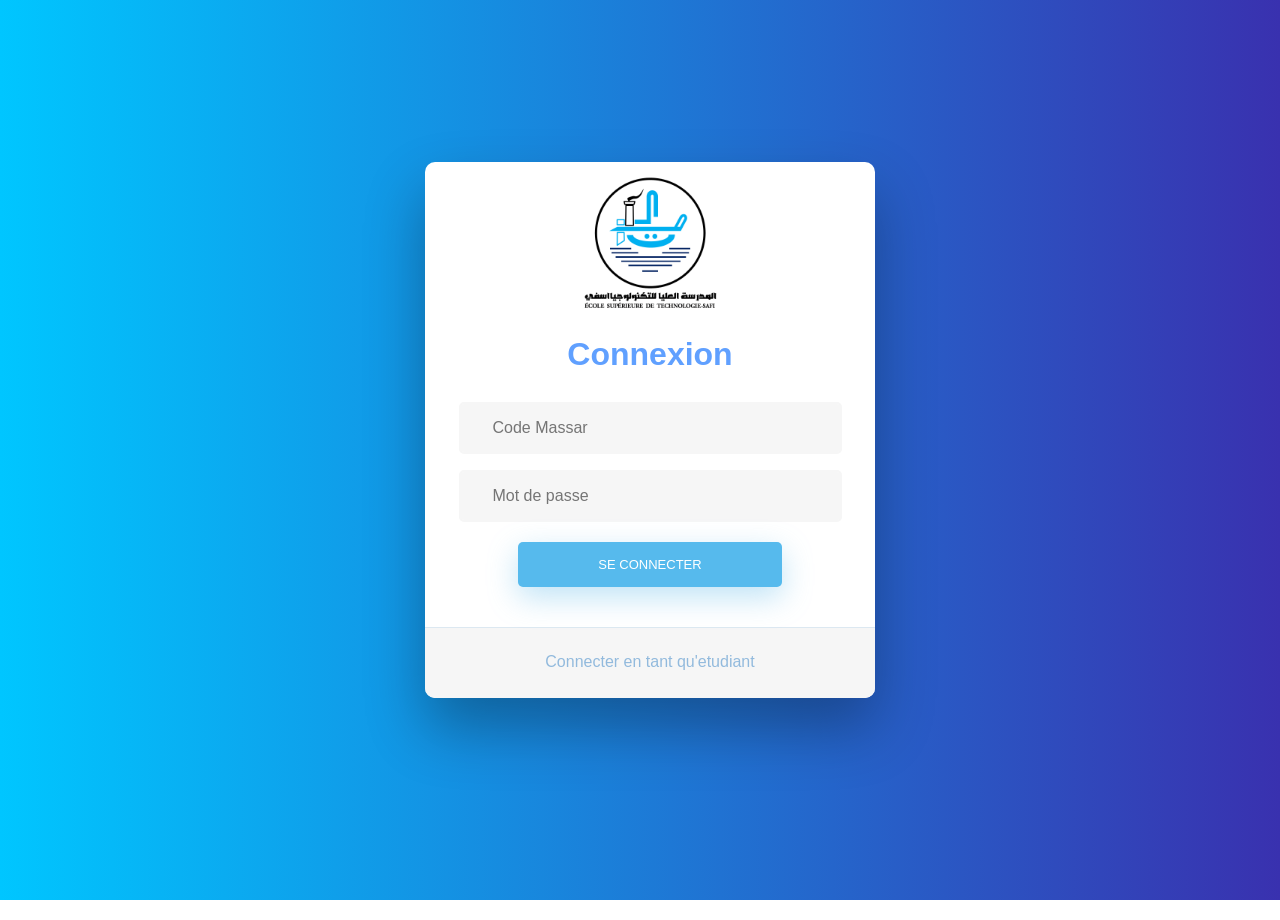
==== WebContent/admin/index.html @ d13f541f "first commit" ====
<!DOCTYPE html>
<html>
  <head>
<link href="css/connexion.css" rel="stylesheet" >
<title>Connexion</title>
    <link rel="icon" href="../images/logo.png" />
<!------ Include the above in your HEAD tag ---------->
</head>
<body>
<div class="wrapper fadeInDown" style="margin-top:-3%;">
  <div id="formContent">
    <!-- Tabs Titles -->

    <!-- Icon -->
    <div class="fadeIn first">
      <img src="../images/logo.png" id="icon" alt="User Icon" style="margin-top:3%;" />
      <h1>Connexion</h1>
      
    </div>
    
    <!-- Login Form -->
    <form method="POST" action="../Admin">
      <input type="e-mail" id="login" class="fadeIn second" name="login" placeholder="Code Massar" style="width:70%;" required>
      <input type="password" id="password" class="fadeIn third" name="pass" placeholder="Mot de passe" style="width:70%; margin-top:2%;" required>
      <input name="log" type="submit" style="margin-top:3%;" class="fadeIn fourth" value="Se Connecter">
    </form>

    <!-- Remind Passowrd -->
    <div id="formFooter">
      <a class="underlineHover" href="../compte">Connecter en tant qu'etudiant</a>
    </div>

  </div>
</div>
</body>
</html>
---- WebContent/admin/css/connexion.css ----
/* BASIC */

body {
   background-image: -webkit-linear-gradient(right, #3931af, #00c6ff);

}

body {
  font-family: "Poppins", sans-serif;
  height: 100vh;
}

a {
  color: #92badd;
  display:inline-block;
  text-decoration: none;
  font-weight: 400;
}



.wrapper {
  display: flex;
  align-items: center;
  flex-direction: column; 
  justify-content: center;
  width: 100%;
  min-height: 100%;
  padding: 10px;
}

#formContent {
  -webkit-border-radius: 10px 10px 10px 10px;
  border-radius: 10px 10px 10px 10px;
  background: #fff;
  padding: 30px;
  width: 90%;
  max-width: 450px;
  position: relative;
  padding: 0px;
  -webkit-box-shadow: 0 30px 60px 0 rgba(0,0,0,0.3);
  box-shadow: 0 30px 60px 0 rgba(0,0,0,0.3);
  text-align: center;
}

#formFooter {
  background-color: #f6f6f6;
  border-top: 1px solid #dce8f1;
  padding: 25px;
  text-align: center;
  -webkit-border-radius: 0 0 10px 10px;
  border-radius: 0 0 10px 10px;
}






/* FORM TYPOGRAPHY*/

input[type=button], input[type=submit], input[type=reset]  {
  background-color: #56baed;
  border: none;
  color: white;
  padding: 15px 80px;
  text-align: center;
  text-decoration: none;
  display: inline-block;
  text-transform: uppercase;
  font-size: 13px;
  -webkit-box-shadow: 0 10px 30px 0 rgba(95,186,233,0.4);
  box-shadow: 0 10px 30px 0 rgba(95,186,233,0.4);
  -webkit-border-radius: 5px 5px 5px 5px;
  border-radius: 5px 5px 5px 5px;
  margin: 5px 20px 40px 20px;
  -webkit-transition: all 0.3s ease-in-out;
  -moz-transition: all 0.3s ease-in-out;
  -ms-transition: all 0.3s ease-in-out;
  -o-transition: all 0.3s ease-in-out;
  transition: all 0.3s ease-in-out;
}



input[type=button]:active, input[type=submit]:active, input[type=reset]:active  {
  -moz-transform: scale(0.95);
  -webkit-transform: scale(0.95);
  -o-transform: scale(0.95);
  -ms-transform: scale(0.95);
  transform: scale(0.95);
}

input[name=login] {
  background-color: #f6f6f6;
  border: none;
  color: #0d0d0d;
  padding: 15px 32px;
  font-size: 16px;
  margin: 7px;
  width: 85%;
  border: 2px solid #f6f6f6;
  border-radius: 5px 5px 5px 5px;
}

input[name=login]:focus {
  background-color: #fff;
  border-bottom: 3px solid #5fbae9;
}

input[name=pass] {
  background-color: #f6f6f6;
  border: none;
  color: #0d0d0d;
  padding: 15px 32px;
  font-size: 16px;
  margin: 7px;
  width: 85%;
  border: 2px solid #f6f6f6;
  border-radius: 5px 5px 5px 5px;
}

input[name=pass]:focus {
  background-color: #fff;
  border-bottom: 3px solid #5fbae9;
}


/* ANIMATIONS */

/* Simple CSS3 Fade-in-down Animation */
.fadeInDown {
  -webkit-animation-name: fadeInDown;
  animation-name: fadeInDown;
  -webkit-animation-duration: 1s;
  animation-duration: 1s;
  -webkit-animation-fill-mode: both;
  animation-fill-mode: both;
}

@-webkit-keyframes fadeInDown {
  0% {
    opacity: 0;
    -webkit-transform: translate3d(0, -100%, 0);
    transform: translate3d(0, -100%, 0);
  }
  100% {
    opacity: 1;
    -webkit-transform: none;
    transform: none;
  }
}

@keyframes fadeInDown {
  0% {
    opacity: 0;
    -webkit-transform: translate3d(0, -100%, 0);
    transform: translate3d(0, -100%, 0);
  }
  100% {
    opacity: 1;
    -webkit-transform: none;
    transform: none;
  }
}

/* Simple CSS3 Fade-in Animation */
@-webkit-keyframes fadeIn { from { opacity:0; } to { opacity:1; } }
@-moz-keyframes fadeIn { from { opacity:0; } to { opacity:1; } }
@keyframes fadeIn { from { opacity:0; } to { opacity:1; } }

.fadeIn {
  opacity:0;
  -webkit-animation:fadeIn ease-in 1;
  -moz-animation:fadeIn ease-in 1;
  animation:fadeIn ease-in 1;

  -webkit-animation-fill-mode:forwards;
  -moz-animation-fill-mode:forwards;
  animation-fill-mode:forwards;

  -webkit-animation-duration:1s;
  -moz-animation-duration:1s;
  animation-duration:1s;
}

.fadeIn.first {
  -webkit-animation-delay: 0.4s;
  -moz-animation-delay: 0.4s;
  animation-delay: 0.4s;
}

.fadeIn.second {
  -webkit-animation-delay: 0.6s;
  -moz-animation-delay: 0.6s;
  animation-delay: 0.6s;
}

.fadeIn.third {
  -webkit-animation-delay: 0.8s;
  -moz-animation-delay: 0.8s;
  animation-delay: 0.8s;
}

.fadeIn.fourth {
  -webkit-animation-delay: 1s;
  -moz-animation-delay: 1s;
  animation-delay: 1s;
}

/* Simple CSS3 Fade-in Animation */
.underlineHover:after {
  display: block;
  left: 0;
  bottom: -10px;
  width: 0;
  height: 2px;
  background-color: #56baed;
  content: "";
  transition: width 0.2s;
}

.underlineHover:hover {
  color: #0d0d0d;
}

.underlineHover:hover:after{
  width: 100%;
}

h1{
    color:#60a0ff;
}

/* OTHERS */

*:focus {
    outline: none;
} 

#icon {
  width:30%;
}
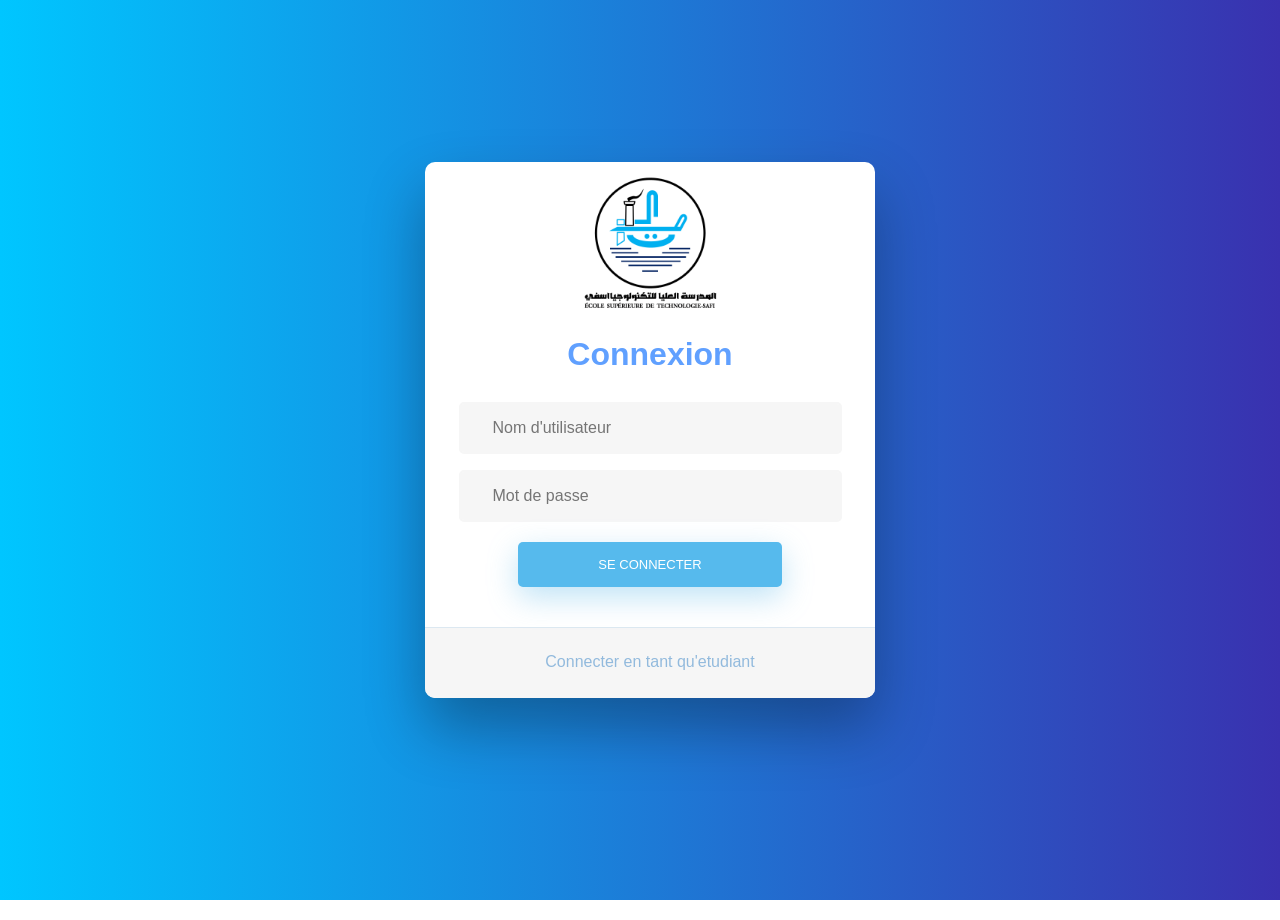
==== commit cd2b2f7a: "first commit" ====
--- a/WebContent/admin/index.html
+++ b/WebContent/admin/index.html
@@ -1,37 +1,37 @@
-
-<!DOCTYPE html>
-<html>
-  <head>
-<link href="css/connexion.css" rel="stylesheet" >
-<title>Connexion</title>
-    <link rel="icon" href="../images/logo.png" />
-<!------ Include the above in your HEAD tag ---------->
-</head>
-<body>
-<div class="wrapper fadeInDown" style="margin-top:-3%;">
-  <div id="formContent">
-    <!-- Tabs Titles -->
-
-    <!-- Icon -->
-    <div class="fadeIn first">
-      <img src="../images/logo.png" id="icon" alt="User Icon" style="margin-top:3%;" />
-      <h1>Connexion</h1>
-      
-    </div>
-    
-    <!-- Login Form -->
-    <form method="POST" action="../Admin">
-      <input type="e-mail" id="login" class="fadeIn second" name="login" placeholder="Code Massar" style="width:70%;" required>
-      <input type="password" id="password" class="fadeIn third" name="pass" placeholder="Mot de passe" style="width:70%; margin-top:2%;" required>
-      <input name="log" type="submit" style="margin-top:3%;" class="fadeIn fourth" value="Se Connecter">
-    </form>
-
-    <!-- Remind Passowrd -->
-    <div id="formFooter">
-      <a class="underlineHover" href="../compte">Connecter en tant qu'etudiant</a>
-    </div>
-
-  </div>
-</div>
-</body>
+
+<!DOCTYPE html>
+<html>
+  <head>
+<link href="css/connexion.css" rel="stylesheet" >
+<title>Connexion</title>
+    <link rel="icon" href="../images/logo.png" />
+<!------ Include the above in your HEAD tag ---------->
+</head>
+<body>
+<div class="wrapper fadeInDown" style="margin-top:-3%;">
+  <div id="formContent">
+    <!-- Tabs Titles -->
+
+    <!-- Icon -->
+    <div class="fadeIn first">
+      <img src="../images/logo.png" id="icon" alt="User Icon" style="margin-top:3%;" />
+      <h1>Connexion</h1>
+      
+    </div>
+    
+    <!-- Login Form -->
+    <form method="POST" action="../Admin">
+      <input type="e-mail" id="login" class="fadeIn second" name="login" placeholder="Nom d'utilisateur" style="width:70%;" required>
+      <input type="password" id="password" class="fadeIn third" name="pass" placeholder="Mot de passe" style="width:70%; margin-top:2%;" required>
+      <input name="log" type="submit" style="margin-top:3%;" class="fadeIn fourth" value="Se Connecter">
+    </form>
+
+    <!-- Remind Passowrd -->
+    <div id="formFooter">
+      <a class="underlineHover" href="../compte">Connecter en tant qu'etudiant</a>
+    </div>
+
+  </div>
+</div>
+</body>
 </html>
